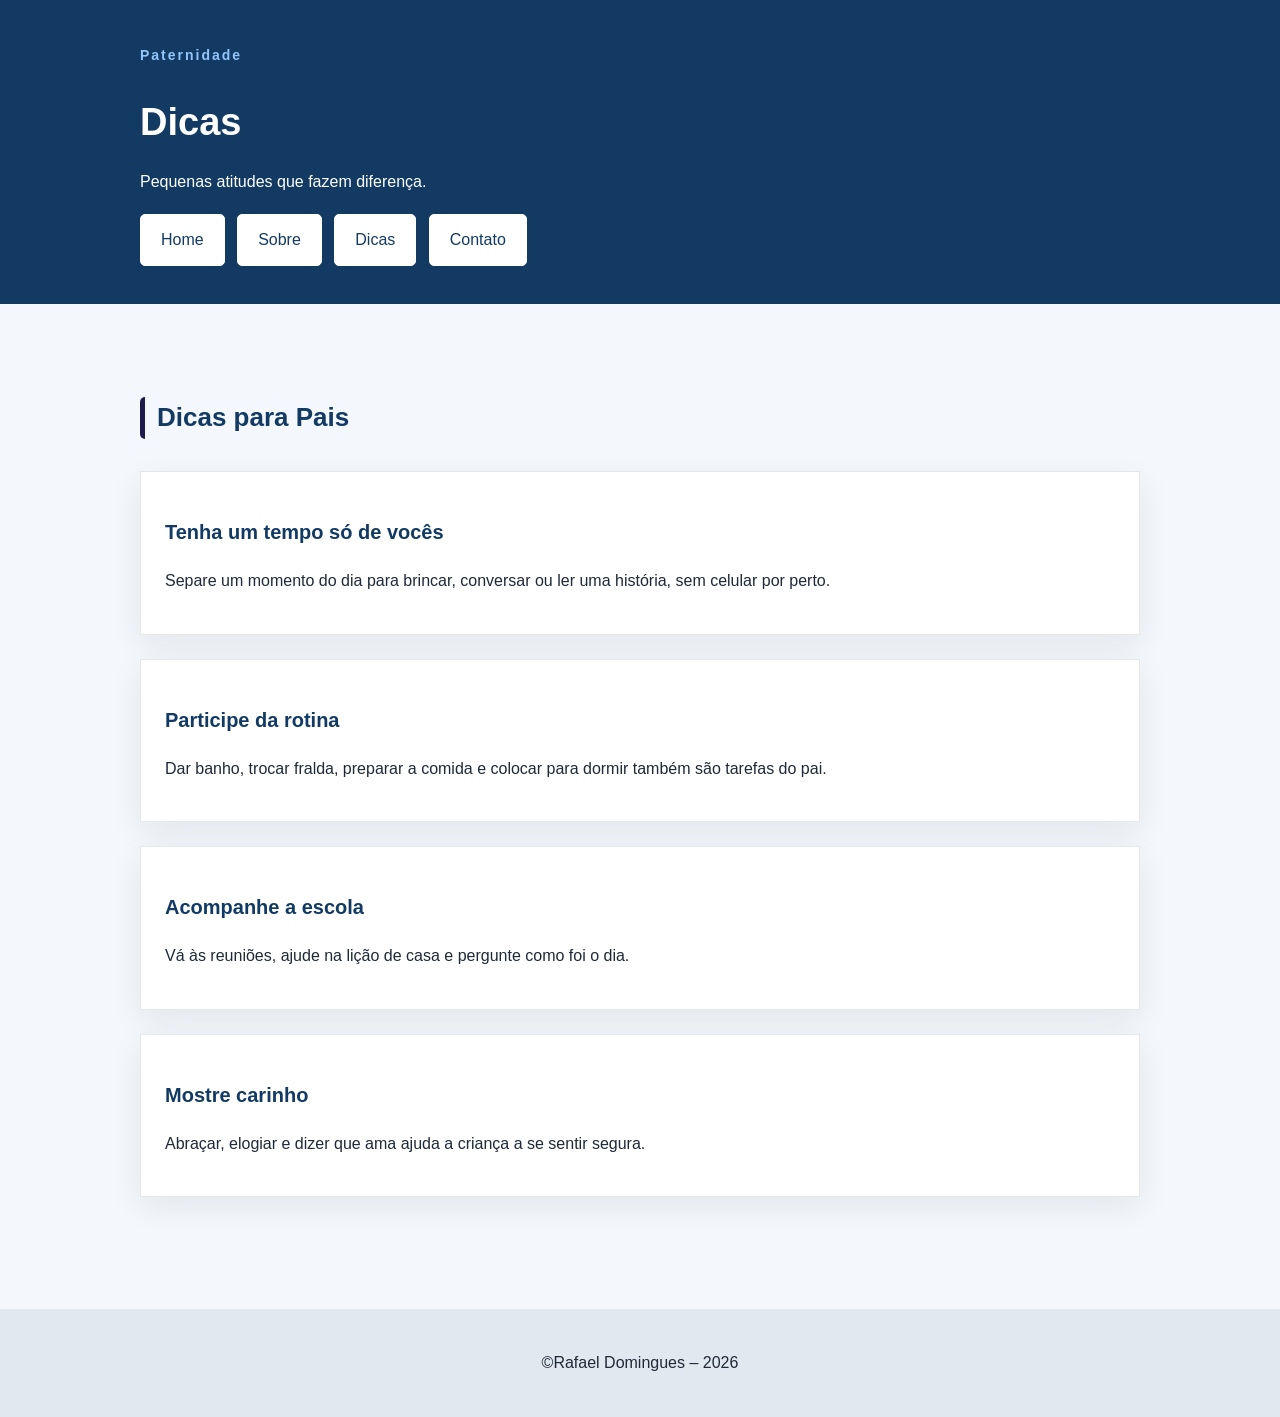
==== pages/dicas.html @ ead44a03 "SiteMaternidade: pagina Dicas (antiga projetos)" ====
<!DOCTYPE html>
<html lang="pt-br">
<head>
    <meta charset="UTF-8">
    <meta name="viewport" content="width=device-width, initial-scale=1.0">
    <title>Dicas | Ser Pai</title>
    <link rel="stylesheet" href="../style/style.css">
</head>
<body>
    <header class="cabecalho">
        <div class="container">
            <p class="etiqueta">Paternidade</p>

            <h1>Dicas</h1>

            <p class="subtitulo">
                Pequenas atitudes que fazem diferença.
            </p>

            <nav class="menu-principal">
                <ul class="menu-lista">
                    <li><a class="menu-link" href="../index.html">Home</a></li>
                    <li><a class="menu-link" href="sobre.html">Sobre</a></li>
                    <li><a class="menu-link" href="dicas.html">Dicas</a></li>
                    <li><a class="menu-link" href="contato.html">Contato</a></li>
                </ul>
            </nav>

        </div>
    </header>
    <main>
        <section class="secao">
            <div class="container">
                <h2 class="titulo-secao">Dicas para Pais</h2>

                <div class="grade-cards">
                    <article class="card">
                        <h3>Tenha um tempo só de vocês</h3>
                        <p>
                            Separe um momento do dia para brincar, conversar ou
                            ler uma história, sem celular por perto.
                        </p>
                    </article>
                    <article class="card">
                        <h3>Participe da rotina</h3>
                        <p>
                            Dar banho, trocar fralda, preparar a comida e colocar
                            para dormir também são tarefas do pai.
                        </p>
                    </article>
                    <article class="card">
                        <h3>Acompanhe a escola</h3>
                        <p>
                            Vá às reuniões, ajude na lição de casa e pergunte
                            como foi o dia.
                        </p>
                    </article>
                    <article class="card">
                        <h3>Mostre carinho</h3>
                        <p>
                            Abraçar, elogiar e dizer que ama ajuda a criança a se
                            sentir segura.
                        </p>
                    </article>

                </div>

            </div>
        </section>
    </main>

    <footer class="rodape">
        <div class="container">
            <p>&copy;Rafael Domingues – 2026</p>
        </div>
    </footer>

</body>
</html>
---- style/style.css ----
*{
    box-sizing: border-box;
}

body{
    margin: 0;
    

    background-color: #f4f7fb;
    color: #1f2937;

    font-family: Arial, Helvetica, sans-serif;
    font-size: 16px;
    line-height: 1.6;  
    
}

h1, h2, h3{
    color: #123a63;

}

h1{
    font-size: 38px;
    margin-bottom: 10px;

}

h2{
    font-size: 26px;

}

h3{
    font-size: 20px;

}

a{
    color: #1d4ed8;

}

.container{
    width: 90%;
    max-width: 1000px;

    margin: 0 auto;

}

.cabecalho{
    background-color: #123a63;
    color: white;

    padding: 30px 0;
   
}

.cabecalho h1{
    color: white;
    font-weight: 700;
}

.etiqueta{
    margin-bottom: 5px;

    color: #93c5fd;

    font-size: 14px;
    font-weight: bold;
    letter-spacing: 2px;
    
}

.subtitulo{
    max-width: 700px;
}

.menu-lista {
    margin: 20px 0 0;
    padding: 0;

    list-style: none;

}

.menu-lista li{
    display: inline-block;

    margin-right: 8px;
    margin-bottom: 8px;


}

.menu-link {
    display: inline-block;    

    padding: 12px 20px;
    
    background-color: #fff;
    color: #123a63;

    border: 1px solid #fff;
    border-radius: 5px;

    text-decoration: none;

}

.secao{
    padding: 72px 0;
}

.titulo-secao {
    margin-bottom: 32px;
    padding-left: 12px;

    border-left: 5px solid #1e1b4b;
    border-radius: 5px; 
    
}

.grade-cards{
    display: grid;
    gap: 24px;

}

.card {
    padding: 24px;
    background-color: #fff;

    border: 1px solid #e5e7eb;
    border-radius: 0ch;
    box-shadow: 0 10px 30px rgba(20, 45, 70, 0.08);

}

.lista-tecnologias{
    list-style: none;
    padding: 0;
    margin: 0;

}

.lista-tecnologias li {
    display: inline-block;

    margin-right: 8px;
    margin-bottom: 8px;

    padding:  10px 14px;
    background-color: #fff;
    border: 1px solid #000;
    border-radius: 999px;
}

.rodape{
    margin-top: 40px;
    padding: 25px 0;
    background-color: #e2e8f0;

    text-align: center;
    font-style: normal;

}

.rodape a{
    text-decoration: none;
    
}
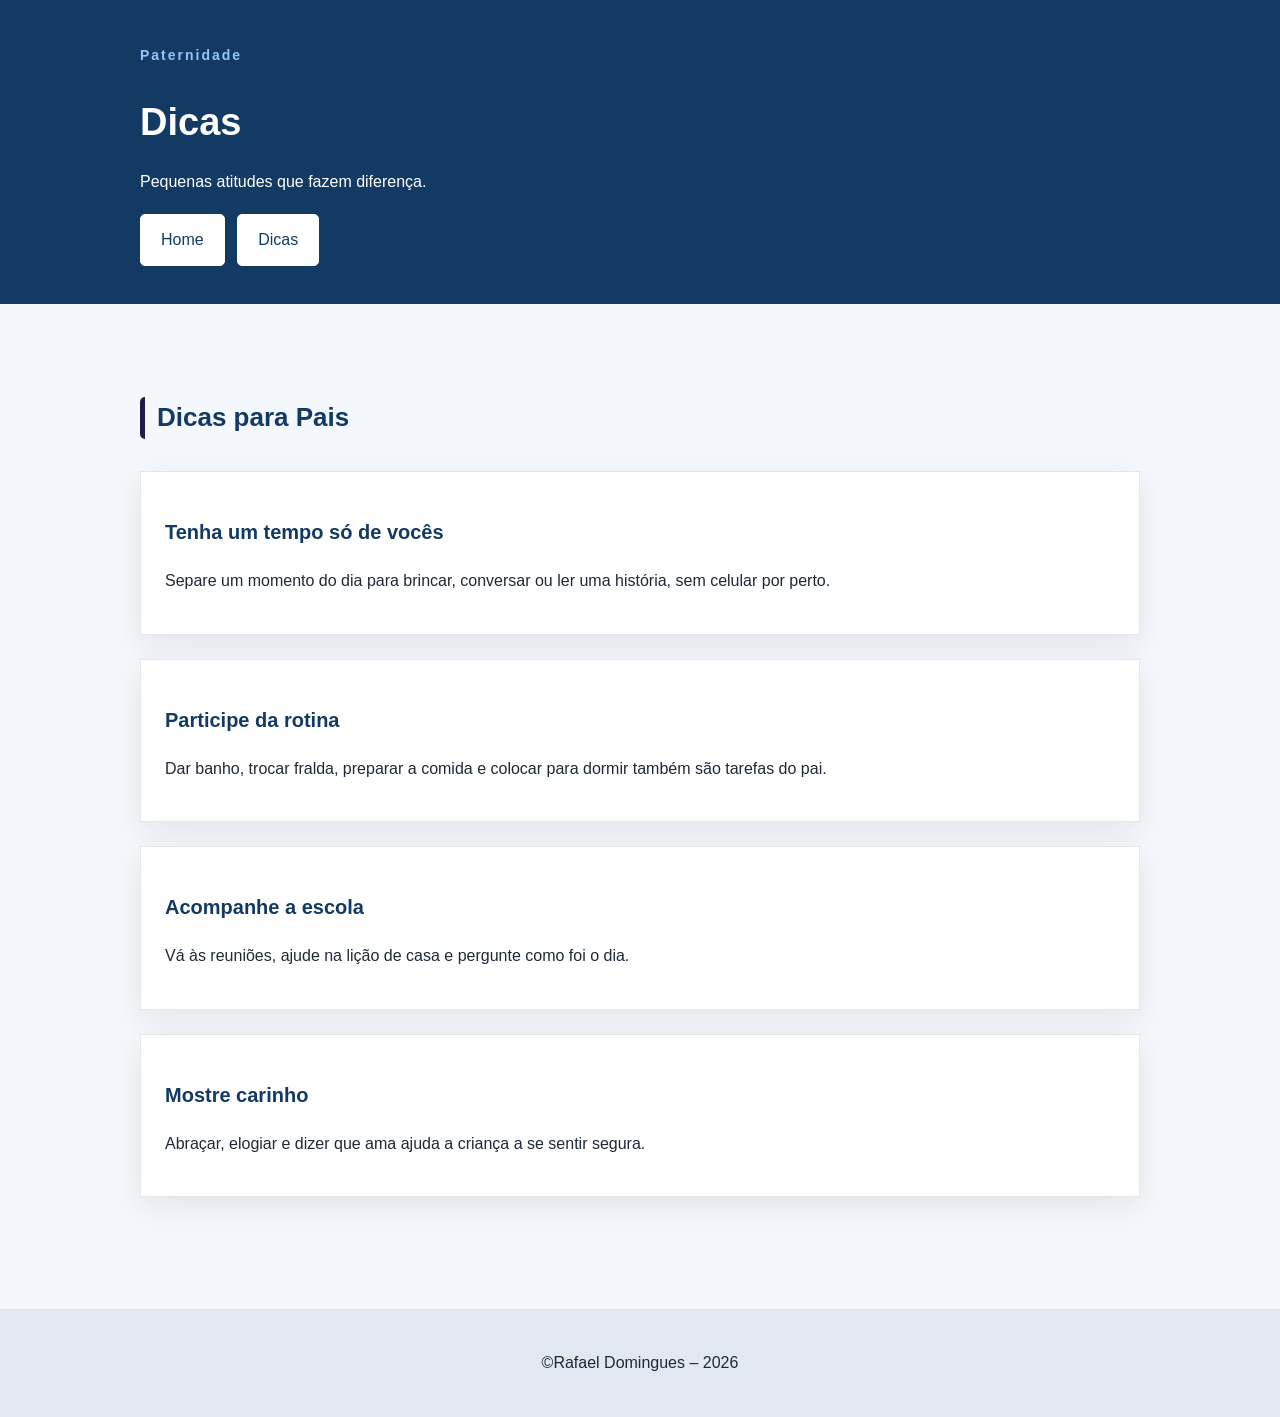
==== commit 3c8549f9: "SiteMaternidade: deixa so Home e Dicas (remove Sobre e Contato)" ====
--- a/pages/dicas.html
+++ b/pages/dicas.html
@@ -20,9 +20,7 @@
             <nav class="menu-principal">
                 <ul class="menu-lista">
                     <li><a class="menu-link" href="../index.html">Home</a></li>
-                    <li><a class="menu-link" href="sobre.html">Sobre</a></li>
                     <li><a class="menu-link" href="dicas.html">Dicas</a></li>
-                    <li><a class="menu-link" href="contato.html">Contato</a></li>
                 </ul>
             </nav>
 
--- a/style/style.css
+++ b/style/style.css
@@ -174,3 +174,11 @@
     
 }
 
+
+.foto{
+    width: 100%;
+
+    border-radius: 5px;
+    box-shadow: 0 10px 30px rgba(20, 45, 70, 0.08);
+
+}
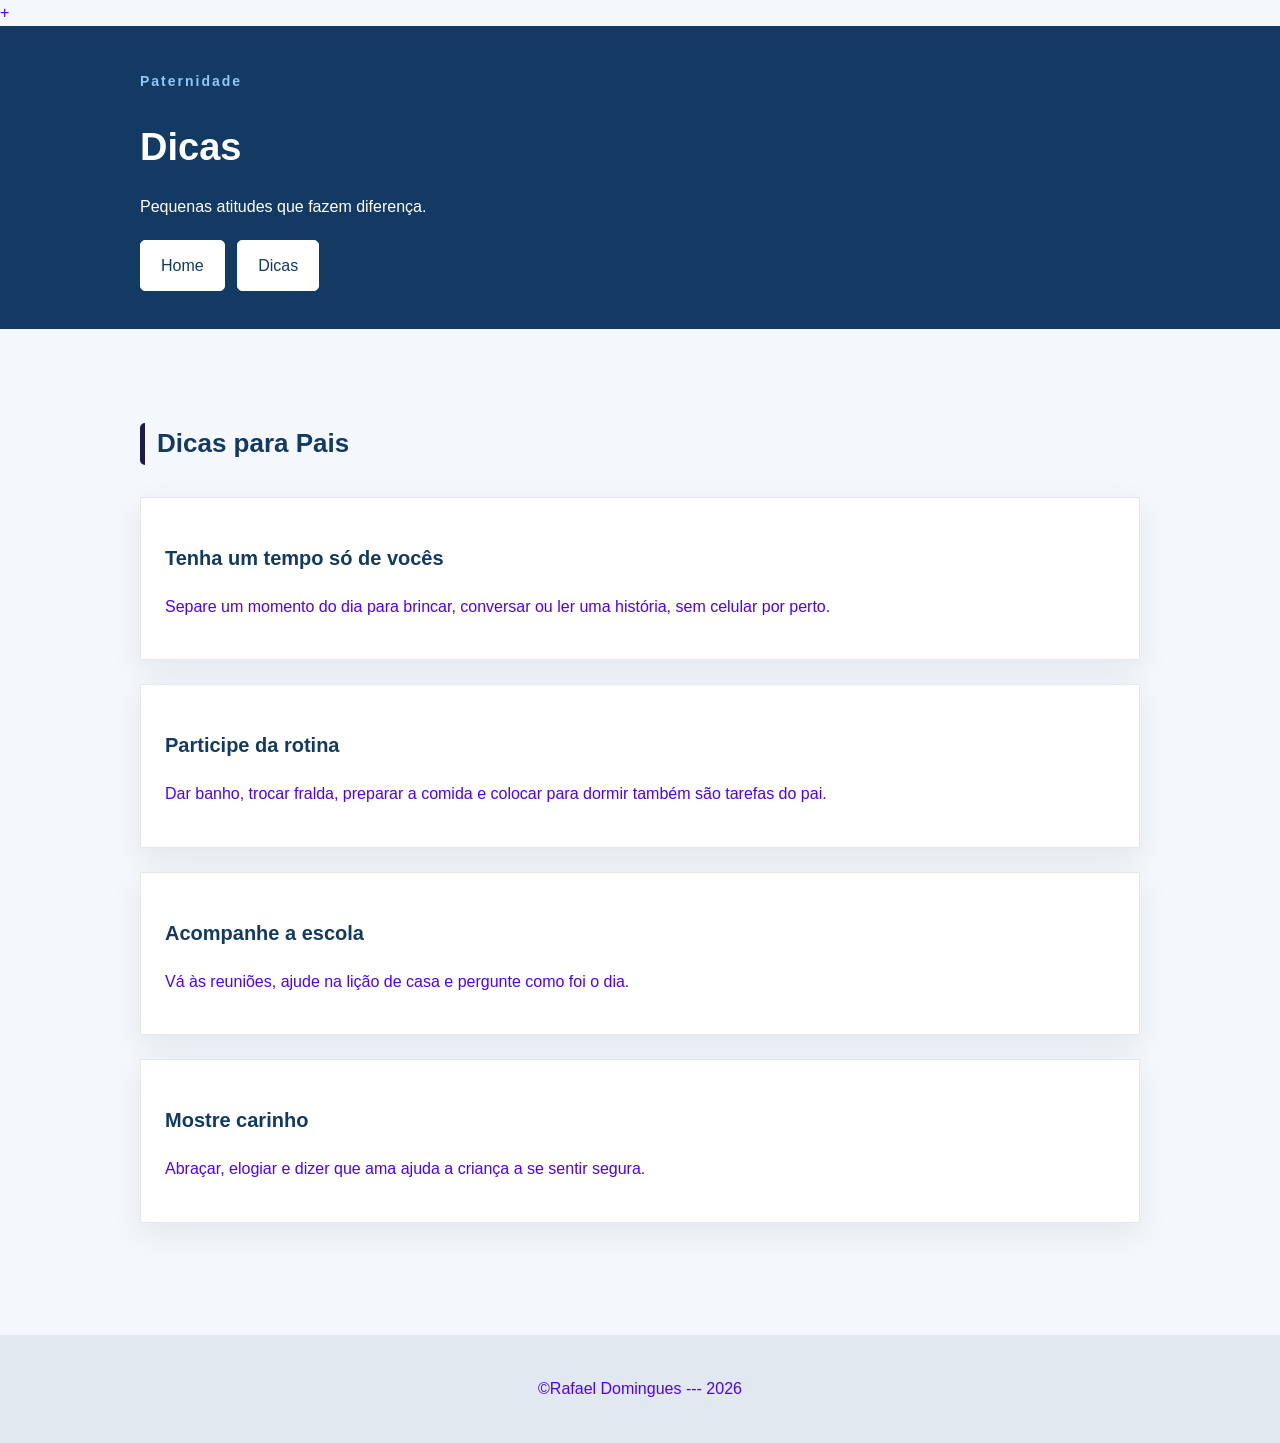
==== commit 32e5f709: "Atulizacao e compreendimento do codigo" ====
--- a/pages/dicas.html
+++ b/pages/dicas.html
@@ -1,4 +1,4 @@
-<!DOCTYPE html>
++<!DOCTYPE html>
 <html lang="pt-br">
 <head>
     <meta charset="UTF-8">
@@ -69,7 +69,7 @@
 
     <footer class="rodape">
         <div class="container">
-            <p>&copy;Rafael Domingues – 2026</p>
+            <p>&copy;Rafael Domingues --- 2026</p>
         </div>
     </footer>
 
--- a/style/style.css
+++ b/style/style.css
@@ -9,7 +9,7 @@
     
 
     background-color: #f4f7fb;
-    color: #1f2937;
+    color: #4c00ff;
 
     font-family: Arial, Helvetica, sans-serif;
     font-size: 16px;
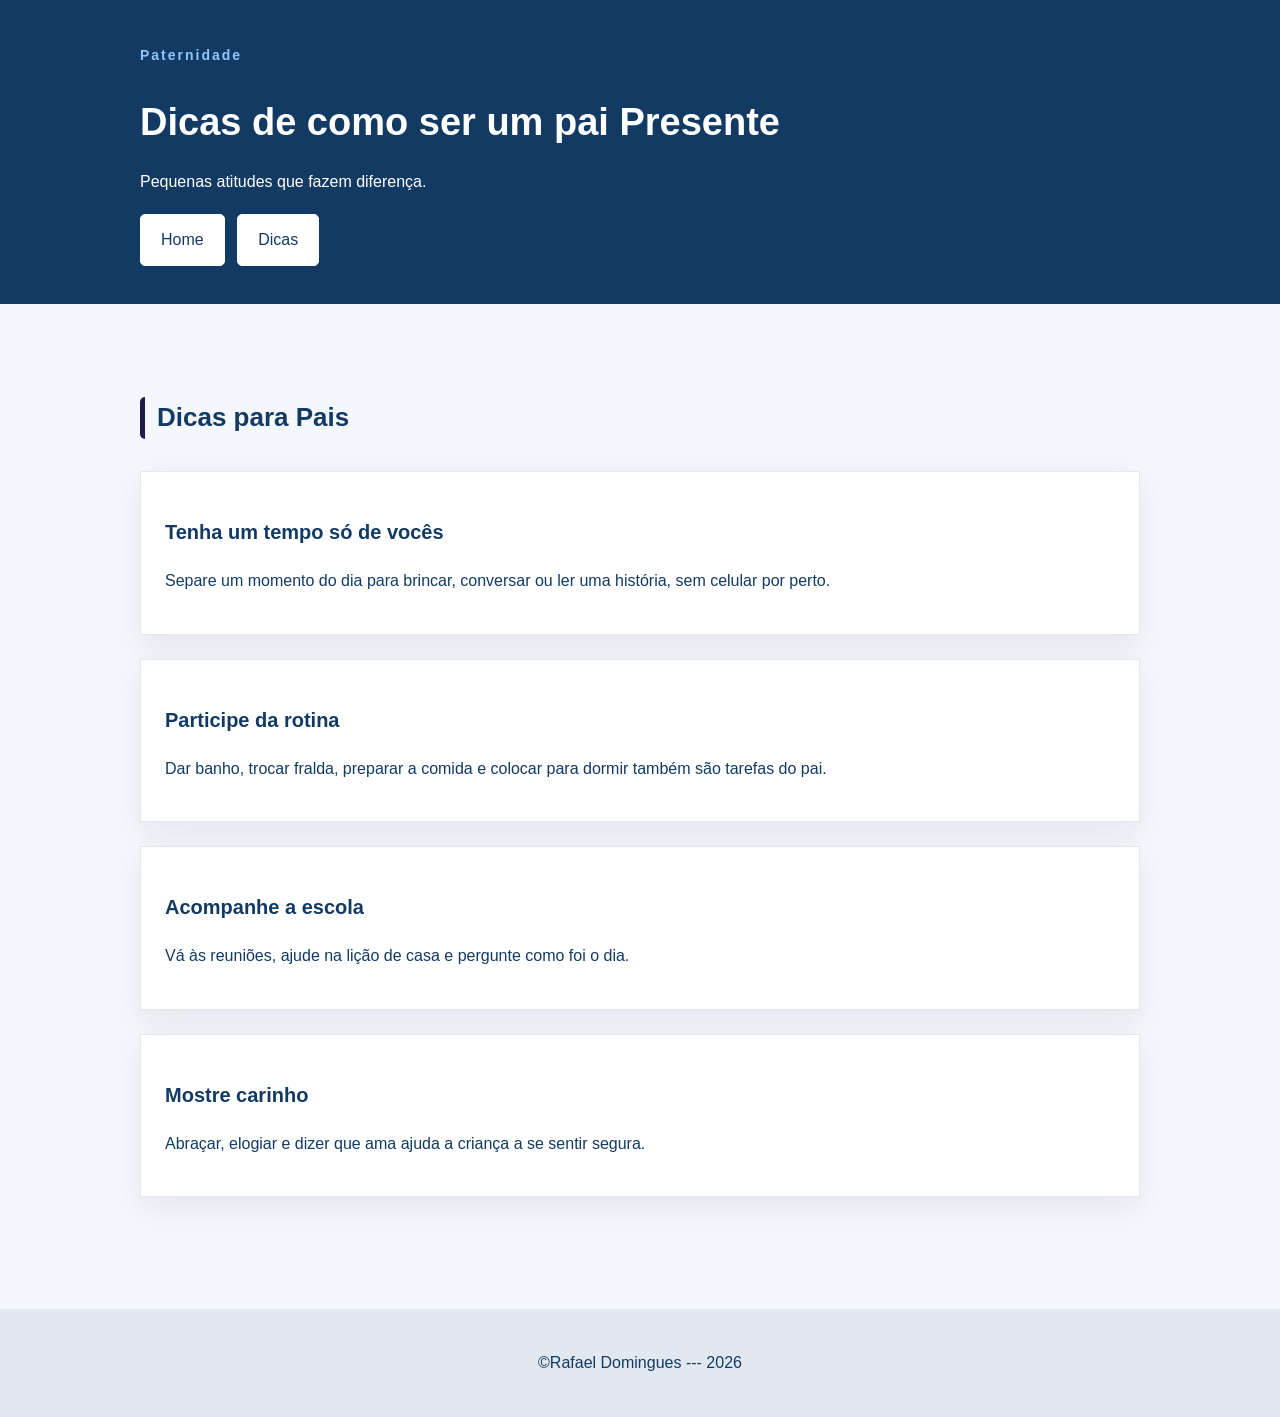
==== commit 9d64a869: "Atualizao CSS AtividadeMaterninade" ====
--- a/pages/dicas.html
+++ b/pages/dicas.html
@@ -1,4 +1,4 @@
-+<!DOCTYPE html>
+<!DOCTYPE html>
 <html lang="pt-br">
 <head>
     <meta charset="UTF-8">
@@ -11,7 +11,7 @@
         <div class="container">
             <p class="etiqueta">Paternidade</p>
 
-            <h1>Dicas</h1>
+            <h1>Dicas de como ser um pai Presente</h1>
 
             <p class="subtitulo">
                 Pequenas atitudes que fazem diferença.
--- a/style/style.css
+++ b/style/style.css
@@ -9,7 +9,7 @@
     
 
     background-color: #f4f7fb;
-    color: #4c00ff;
+    color: #123a63;
 
     font-family: Arial, Helvetica, sans-serif;
     font-size: 16px;
@@ -178,7 +178,8 @@
 .foto{
     width: 100%;
 
-    border-radius: 5px;
+    border-radius: 20px;
+    border: 5px solid #123a63;
     box-shadow: 0 10px 30px rgba(20, 45, 70, 0.08);
 
 }
